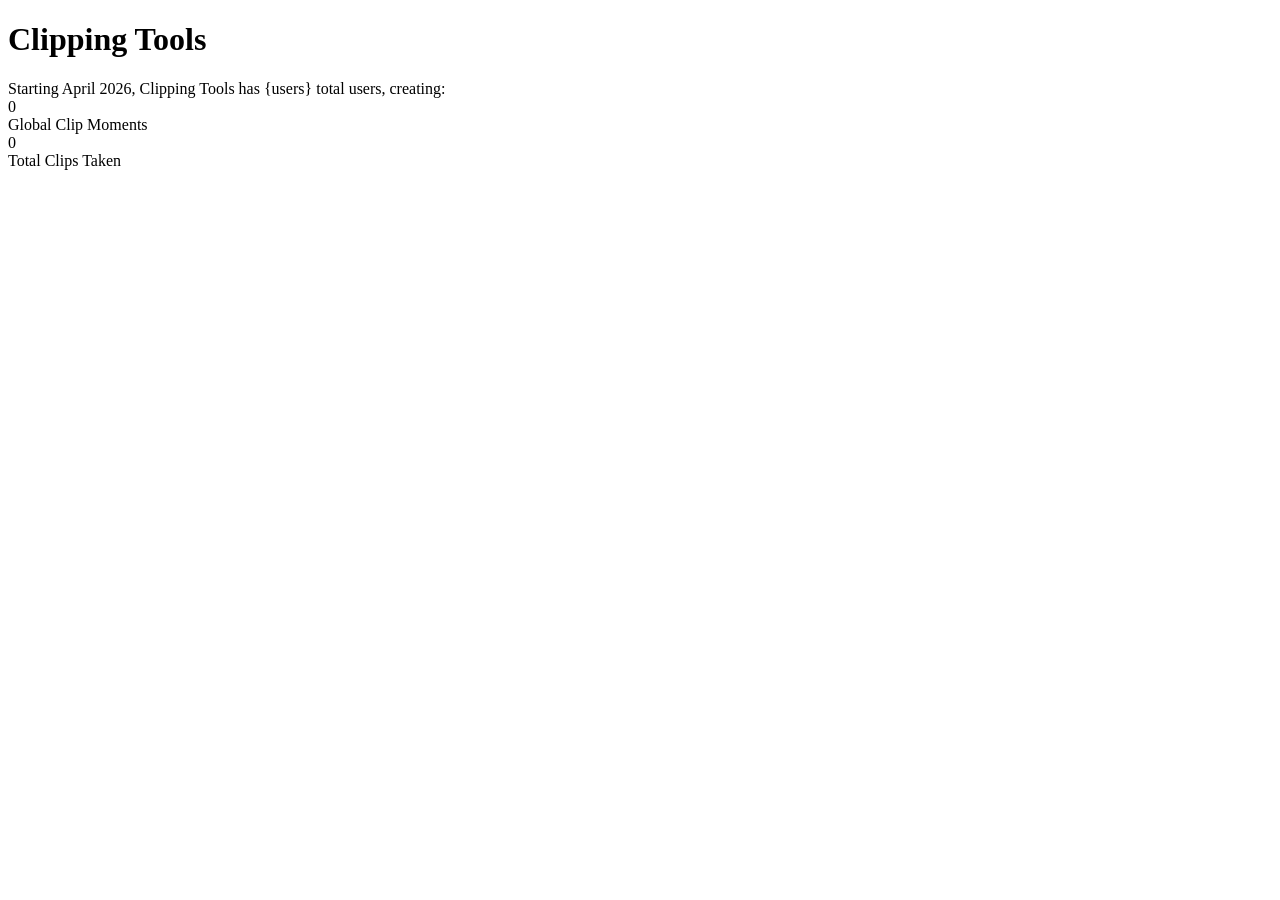
==== Servers/backend/html/index.html @ d750c16b "basic website implementation" ====
﻿<!DOCTYPE html>
<html lang="en">
<head>
    <meta charset="UTF-8">
    <meta name="viewport" content="width=device-width, initial-scale=1.0">
    <title>Clipping Tools - Statistics</title>
    <link rel="stylesheet" href="/style.css">
</head>
<body>
    <h1>Clipping Tools</h1>
    <div class="subtitle">Starting April 2026, Clipping Tools has <span id="stats-users">{users}</span> total users, creating:</div>

    <div class="stats-container">
        <div class="stat-box">
            <div class="stat-number" id="stats-sent">0</div>
            <div class="stat-label">Global Clip Moments</div>
        </div>

        <div class="stat-box">
            <div class="stat-number" id="stats-received">0</div>
            <div class="stat-label">Total Clips Taken</div>
        </div>
    </div>

    <script>
        const wsUrl = '/*WS_URL*/';
    </script>
    <script src="/script.js"></script>
</body>
</html>
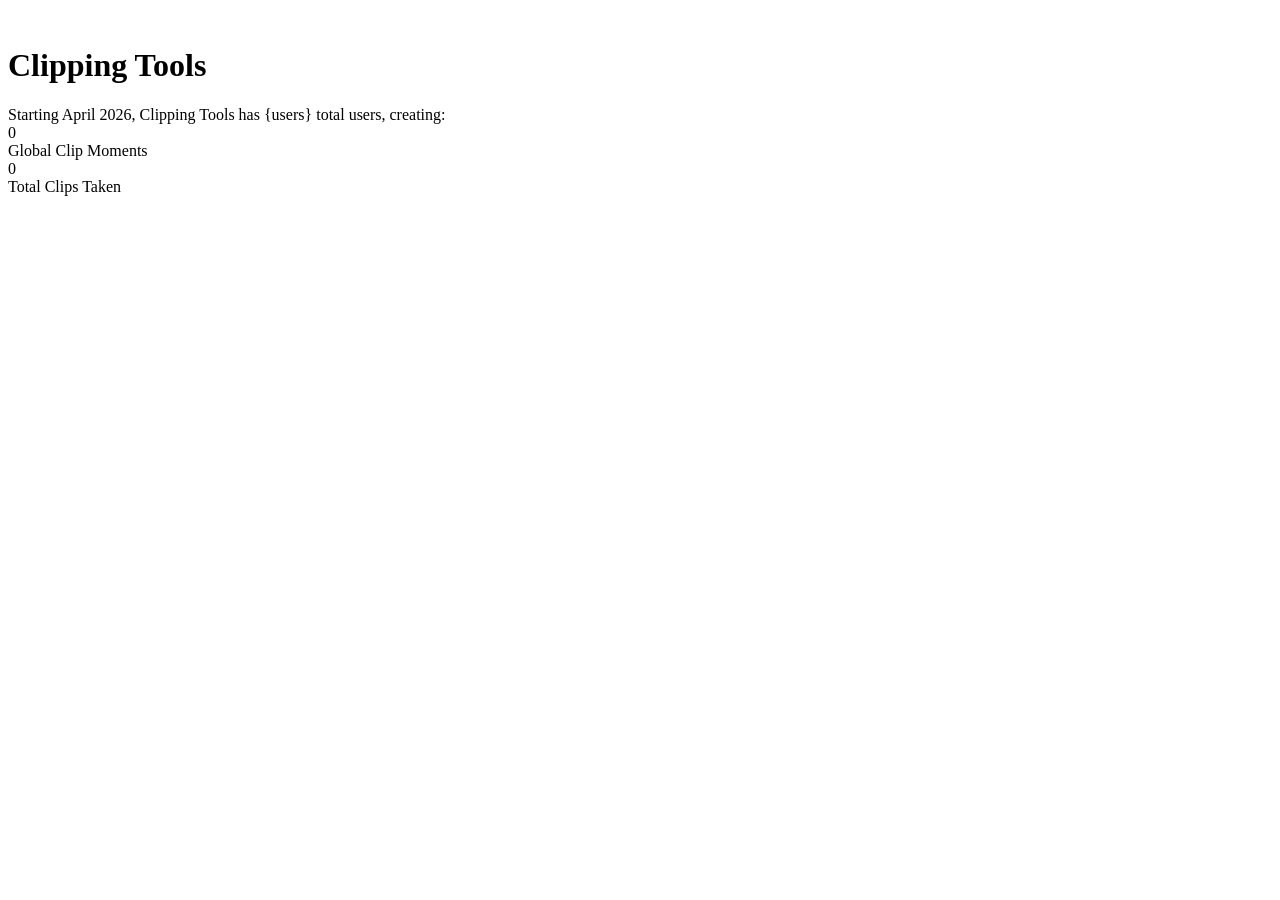
==== commit 69e0de67: "website login with settings access" ====
--- a/Servers/backend/html/index.html
+++ b/Servers/backend/html/index.html
@@ -7,18 +7,53 @@
     <link rel="stylesheet" href="/style.css">
 </head>
 <body>
-    <h1>Clipping Tools</h1>
-    <div class="subtitle">Starting April 2026, Clipping Tools has <span id="stats-users">{users}</span> total users, creating:</div>
+    <div class="header">
+        <img id="profile-btn" class="discord-icon" src="https://cdn.discordapp.com/embed/avatars/0.png" alt="" title="Login / Settings">
+    </div>
 
-    <div class="stats-container">
-        <div class="stat-box">
-            <div class="stat-number" id="stats-sent">0</div>
-            <div class="stat-label">Global Clip Moments</div>
+    <div id="main-content">
+        <h1>Clipping Tools</h1>
+        <div class="subtitle">Starting April 2026, Clipping Tools has <span id="stats-users">{users}</span> total users, creating:</div>
+
+        <div class="stats-container">
+            <div class="stat-box">
+                <div class="stat-number" id="stats-sent">0</div>
+                <div class="stat-label">Global Clip Moments</div>
+            </div>
+
+            <div class="stat-box">
+                <div class="stat-number" id="stats-received">0</div>
+                <div class="stat-label">Total Clips Taken</div>
+            </div>
         </div>
+    </div>
 
-        <div class="stat-box">
-            <div class="stat-number" id="stats-received">0</div>
-            <div class="stat-label">Total Clips Taken</div>
+    <div id="settings-content" style="display: none;">
+        <h1>Settings</h1>
+        <div class="settings-box">
+            <div class="setting-row">
+                <span>Lock App Linking</span>
+                <label class="switch">
+                    <input type="checkbox" id="lock-toggle">
+                    <span class="slider round"></span>
+                </label>
+            </div>
+
+            <h3>Verified Apps</h3>
+            <div id="uuid-list" class="uuid-list"></div>
+
+            <button id="reset-all-btn" class="danger-btn">Reset All App UUIDs</button>
+            <button id="logout-btn" class="logout-btn">Logout</button>
+        </div>
+    </div>
+
+    <div id="modal-overlay" class="modal-overlay" style="display: none;">
+        <div class="modal-box">
+            <p id="modal-text"></p>
+            <div class="modal-buttons">
+                <button id="modal-cancel" class="cancel-btn">Cancel</button>
+                <button id="modal-confirm" class="confirm-btn">Confirm</button>
+            </div>
         </div>
     </div>
 
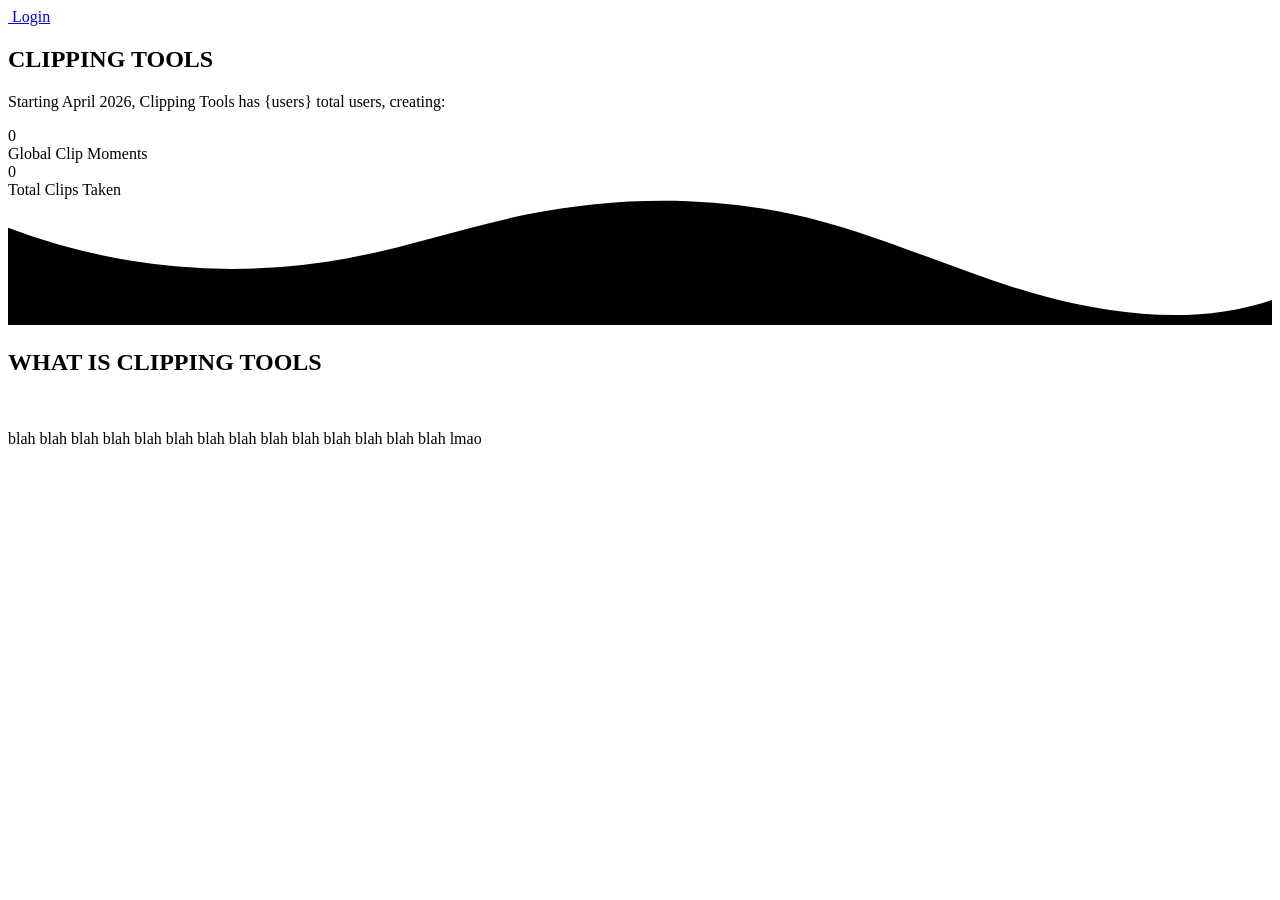
==== commit b50abbaa: "Update core layout of page" ====
--- a/Servers/backend/html/index.html
+++ b/Servers/backend/html/index.html
@@ -3,32 +3,58 @@
 <head>
     <meta charset="UTF-8">
     <meta name="viewport" content="width=device-width, initial-scale=1.0">
-    <title>Clipping Tools - Statistics</title>
-    <link rel="stylesheet" href="/style.css">
+    <title>Clipping Tools</title>
+    <link rel="icon" type="image/x-icon" href="/assets/icons/favicon.ico">
+    <link rel="stylesheet" href="/assets/css/styles.css">
 </head>
 <body>
-    <div class="header">
-        <img id="profile-btn" class="discord-icon" src="https://cdn.discordapp.com/embed/avatars/0.png" alt="" title="Login / Settings">
-    </div>
+    <!-- NAVBAR -->
+    <header>
+        <div class="nav">
+            <a href="/auth/login" id="login-link" class="discord-btn">
+                <img src="/assets/icons/discord-brands-solid-full.svg" alt="" class="discord-icon">
+                <span>Login</span>
+            </a>
+        </div>
+    </header>
+    
+    <section class="top-section">
+        <!-- HERO SECTION -->
+        <div class="hero-section">
+            <h1 class="hero-text">CLIPPING TOOLS</h1>
+        </div>
 
-    <div id="main-content">
-        <h1>Clipping Tools</h1>
-        <div class="subtitle">Starting April 2026, Clipping Tools has <span id="stats-users">{users}</span> total users, creating:</div>
+        <!-- STATS SECTION -->
+        <div class="stats-section">
+            <p>Starting April 2026, Clipping Tools has <span id="stats-users">{users}</span> total users, creating:</p>
+            <div class="stats-grid">
+                <div class="stat-box">
+                    <div class="stat-number" id="stats-sent">0</div>
+                    <div class="stat-label">Global Clip Moments</div>
+                </div>
 
-        <div class="stats-container">
-            <div class="stat-box">
-                <div class="stat-number" id="stats-sent">0</div>
-                <div class="stat-label">Global Clip Moments</div>
-            </div>
-
-            <div class="stat-box">
-                <div class="stat-number" id="stats-received">0</div>
-                <div class="stat-label">Total Clips Taken</div>
+                <div class="stat-box">
+                    <div class="stat-number" id="stats-received">0</div>
+                    <div class="stat-label">Total Clips Taken</div>
+                </div>
             </div>
         </div>
-    </div>
+    </section>
 
-    <div id="settings-content" style="display: none;">
+    <section class="bottom-section">
+        <div class="wave-container">
+            <svg viewBox="0 0 1200 120" preserveAspectRatio="none">
+                <path d="M321.39,56.44c58-10.79,114.16-30.13,172-41.86,82.39-16.72,168.19-17.73,250.45-.39C823.78,31,906.67,72,985.66,92.83c70.05,18.48,146.53,26.09,214.34,3V120H0V27.35A600.21,600.21,0,0,0,321.39,56.44Z" class="shape-fill"></path>
+            </svg>
+        </div>
+
+        <h1>WHAT IS CLIPPING TOOLS</h1>
+        <br>
+        <p>blah blah blah blah blah blah blah blah blah blah blah blah blah blah lmao</p>
+    </section>
+
+    <!-- SETTINGS SECTION-->
+    <!--<div id="settings-content" style="display: none;">
         <h1>Settings</h1>
         <div class="settings-box">
             <div class="setting-row">
@@ -55,11 +81,11 @@
                 <button id="modal-confirm" class="confirm-btn">Confirm</button>
             </div>
         </div>
-    </div>
+    </div>-->
 
     <script>
         const wsUrl = '/*WS_URL*/';
     </script>
-    <script src="/script.js"></script>
+    <script src="/assets/js/main.js"></script>
 </body>
 </html>
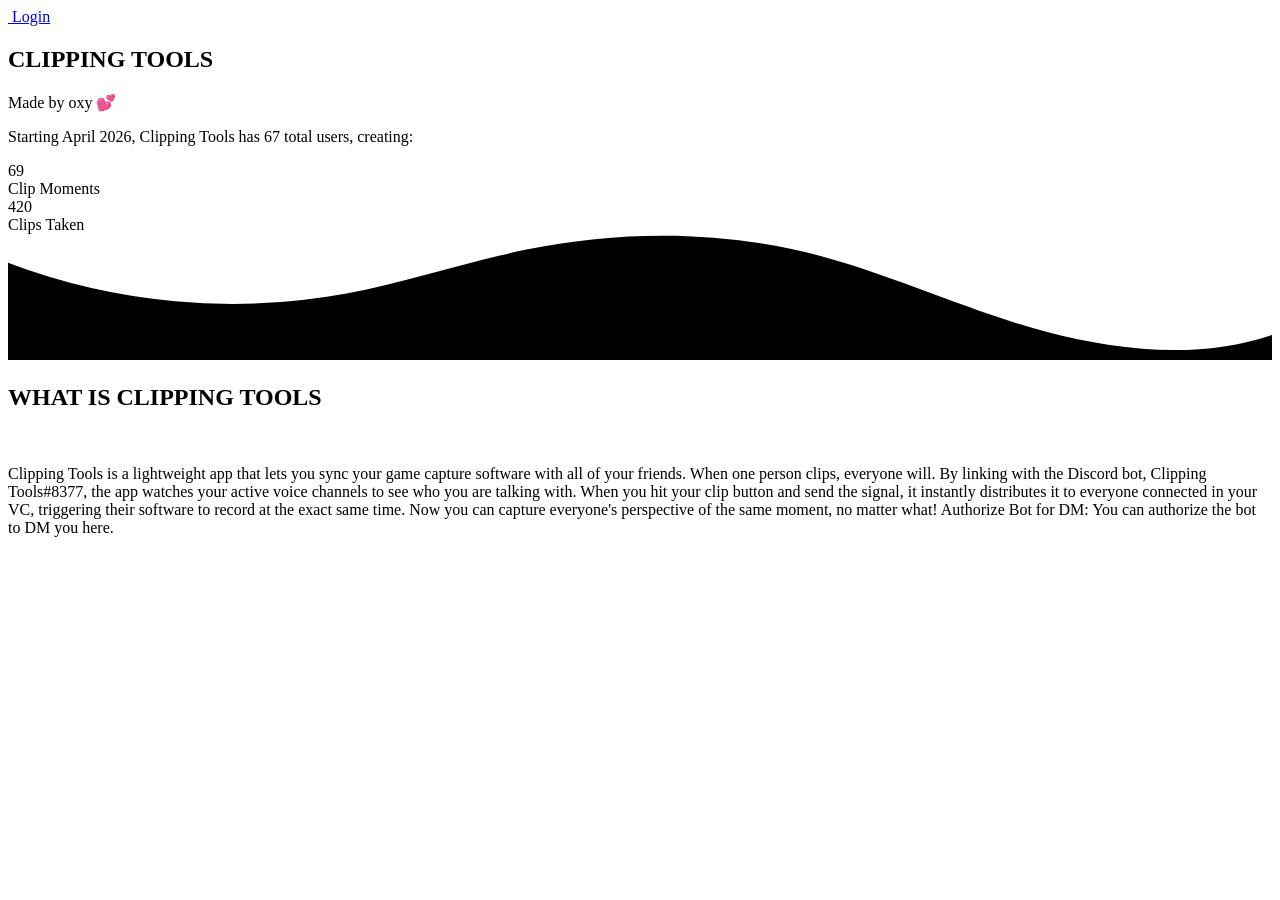
==== commit 183b37cf: "Update: top section html and styling" ====
--- a/Servers/backend/html/index.html
+++ b/Servers/backend/html/index.html
@@ -22,20 +22,21 @@
         <!-- HERO SECTION -->
         <div class="hero-section">
             <h1 class="hero-text">CLIPPING TOOLS</h1>
+            <p class="hero-sub">Made by oxy 💕</p>
         </div>
 
         <!-- STATS SECTION -->
         <div class="stats-section">
-            <p>Starting April 2026, Clipping Tools has <span id="stats-users">{users}</span> total users, creating:</p>
+            <p>Starting April 2026, Clipping Tools has <span id="stats-users">67</span> total users, creating:</p>
             <div class="stats-grid">
                 <div class="stat-box">
-                    <div class="stat-number" id="stats-sent">0</div>
-                    <div class="stat-label">Global Clip Moments</div>
+                    <div class="stat-number" id="stats-sent">69</div>
+                    <div class="stat-label">Clip Moments</div>
                 </div>
 
                 <div class="stat-box">
-                    <div class="stat-number" id="stats-received">0</div>
-                    <div class="stat-label">Total Clips Taken</div>
+                    <div class="stat-number" id="stats-received">420</div>
+                    <div class="stat-label">Clips Taken</div>
                 </div>
             </div>
         </div>
@@ -50,7 +51,9 @@
 
         <h1>WHAT IS CLIPPING TOOLS</h1>
         <br>
-        <p>blah blah blah blah blah blah blah blah blah blah blah blah blah blah lmao</p>
+        <p>Clipping Tools is a lightweight app that lets you sync your game capture software with all of your friends. When one person clips, everyone will.
+
+By linking with the Discord bot, Clipping Tools#8377, the app watches your active voice channels to see who you are talking with. When you hit your clip button and send the signal, it instantly distributes it to everyone connected in your VC, triggering their software to record at the exact same time. Now you can capture everyone's perspective of the same moment, no matter what! Authorize Bot for DM: You can authorize the bot to DM you here.</p>
     </section>
 
     <!-- SETTINGS SECTION-->
@@ -87,5 +90,38 @@
         const wsUrl = '/*WS_URL*/';
     </script>
     <script src="/assets/js/main.js"></script>
+
+    <script>
+        window.addEventListener('scroll', () => {
+            const scrollPct = window.scrollY / (window.innerHeight * 0.7);
+            const topSection = document.querySelector('.top-section');
+
+            // Select all direct children (Hero, Stats, etc.)
+            Array.from(topSection.children).forEach(child => {
+                // Fade out and move up slightly as the user scrolls
+                child.style.opacity = Math.max(0, 1 - (scrollPct * 1.5));
+                child.style.transform = `translateY(${scrollPct * 50}px)`;
+                child.style.filter = `blur(${scrollPct * 2}px)`; // Adds a "disappearing" effect
+            });
+        });
+    </script>
+
+    <script>
+        function animateValue(id, start, end, duration) {
+            const obj = document.getElementById(id);
+            if (!obj) return;
+            
+            let startTimestamp = null;
+            const step = (timestamp) => {
+                if (!startTimestamp) startTimestamp = timestamp;
+                const progress = Math.min((timestamp - startTimestamp) / duration, 1);
+                obj.innerHTML = Math.floor(progress * (end - start) + start);
+                if (progress < 1) {
+                    window.requestAnimationFrame(step);
+                }
+            };
+            window.requestAnimationFrame(step);
+        }
+    </script>
 </body>
 </html>
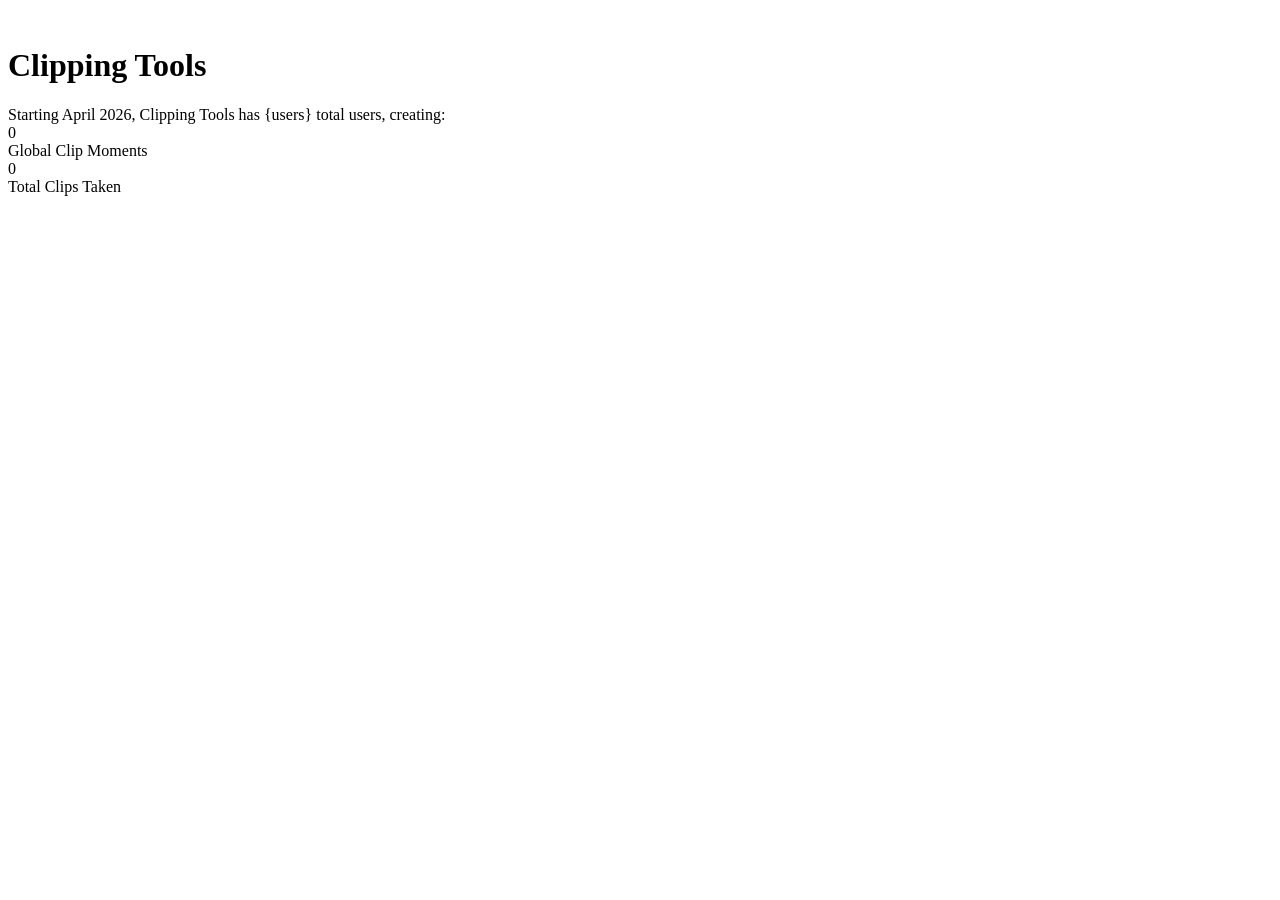
==== commit c2d57ebf: "Merge branch 'master' of https://github.com/probablyoxy/Clipping-Tools" ====
--- a/Servers/backend/html/index.html
+++ b/Servers/backend/html/index.html
@@ -3,61 +3,32 @@
 <head>
     <meta charset="UTF-8">
     <meta name="viewport" content="width=device-width, initial-scale=1.0">
-    <title>Clipping Tools</title>
-    <link rel="icon" type="image/x-icon" href="/assets/icons/favicon.ico">
+    <title>Clipping Tools - Statistics</title>
     <link rel="stylesheet" href="/assets/css/styles.css">
 </head>
 <body>
-    <!-- NAVBAR -->
-    <header>
-        <div class="nav">
-            <a href="/auth/login" id="login-link" class="discord-btn">
-                <img src="/assets/icons/discord-brands-solid-full.svg" alt="" class="discord-icon">
-                <span>Login</span>
-            </a>
-        </div>
-    </header>
-    
-    <section class="top-section">
-        <!-- HERO SECTION -->
-        <div class="hero-section">
-            <h1 class="hero-text">CLIPPING TOOLS</h1>
-            <p class="hero-sub">Made by oxy 💕</p>
-        </div>
+    <div class="header">
+        <img id="profile-btn" class="discord-icon" src="https://cdn.discordapp.com/embed/avatars/0.png" alt="" title="Login / Settings">
+    </div>
 
-        <!-- STATS SECTION -->
-        <div class="stats-section">
-            <p>Starting April 2026, Clipping Tools has <span id="stats-users">67</span> total users, creating:</p>
-            <div class="stats-grid">
-                <div class="stat-box">
-                    <div class="stat-number" id="stats-sent">69</div>
-                    <div class="stat-label">Clip Moments</div>
-                </div>
+    <div id="main-content">
+        <h1>Clipping Tools</h1>
+        <div class="subtitle">Starting April 2026, Clipping Tools has <span id="stats-users">{users}</span> total users, creating:</div>
 
-                <div class="stat-box">
-                    <div class="stat-number" id="stats-received">420</div>
-                    <div class="stat-label">Clips Taken</div>
-                </div>
+        <div class="stats-container">
+            <div class="stat-box">
+                <div class="stat-number" id="stats-sent">0</div>
+                <div class="stat-label">Global Clip Moments</div>
+            </div>
+
+            <div class="stat-box">
+                <div class="stat-number" id="stats-received">0</div>
+                <div class="stat-label">Total Clips Taken</div>
             </div>
         </div>
-    </section>
+    </div>
 
-    <section class="bottom-section">
-        <div class="wave-container">
-            <svg viewBox="0 0 1200 120" preserveAspectRatio="none">
-                <path d="M321.39,56.44c58-10.79,114.16-30.13,172-41.86,82.39-16.72,168.19-17.73,250.45-.39C823.78,31,906.67,72,985.66,92.83c70.05,18.48,146.53,26.09,214.34,3V120H0V27.35A600.21,600.21,0,0,0,321.39,56.44Z" class="shape-fill"></path>
-            </svg>
-        </div>
-
-        <h1>WHAT IS CLIPPING TOOLS</h1>
-        <br>
-        <p>Clipping Tools is a lightweight app that lets you sync your game capture software with all of your friends. When one person clips, everyone will.
-
-By linking with the Discord bot, Clipping Tools#8377, the app watches your active voice channels to see who you are talking with. When you hit your clip button and send the signal, it instantly distributes it to everyone connected in your VC, triggering their software to record at the exact same time. Now you can capture everyone's perspective of the same moment, no matter what! Authorize Bot for DM: You can authorize the bot to DM you here.</p>
-    </section>
-
-    <!-- SETTINGS SECTION-->
-    <!--<div id="settings-content" style="display: none;">
+    <div id="settings-content" style="display: none;">
         <h1>Settings</h1>
         <div class="settings-box">
             <div class="setting-row">
@@ -84,44 +55,11 @@
                 <button id="modal-confirm" class="confirm-btn">Confirm</button>
             </div>
         </div>
-    </div>-->
+    </div>
 
     <script>
         const wsUrl = '/*WS_URL*/';
     </script>
     <script src="/assets/js/main.js"></script>
-
-    <script>
-        window.addEventListener('scroll', () => {
-            const scrollPct = window.scrollY / (window.innerHeight * 0.7);
-            const topSection = document.querySelector('.top-section');
-
-            // Select all direct children (Hero, Stats, etc.)
-            Array.from(topSection.children).forEach(child => {
-                // Fade out and move up slightly as the user scrolls
-                child.style.opacity = Math.max(0, 1 - (scrollPct * 1.5));
-                child.style.transform = `translateY(${scrollPct * 50}px)`;
-                child.style.filter = `blur(${scrollPct * 2}px)`; // Adds a "disappearing" effect
-            });
-        });
-    </script>
-
-    <script>
-        function animateValue(id, start, end, duration) {
-            const obj = document.getElementById(id);
-            if (!obj) return;
-            
-            let startTimestamp = null;
-            const step = (timestamp) => {
-                if (!startTimestamp) startTimestamp = timestamp;
-                const progress = Math.min((timestamp - startTimestamp) / duration, 1);
-                obj.innerHTML = Math.floor(progress * (end - start) + start);
-                if (progress < 1) {
-                    window.requestAnimationFrame(step);
-                }
-            };
-            window.requestAnimationFrame(step);
-        }
-    </script>
 </body>
 </html>
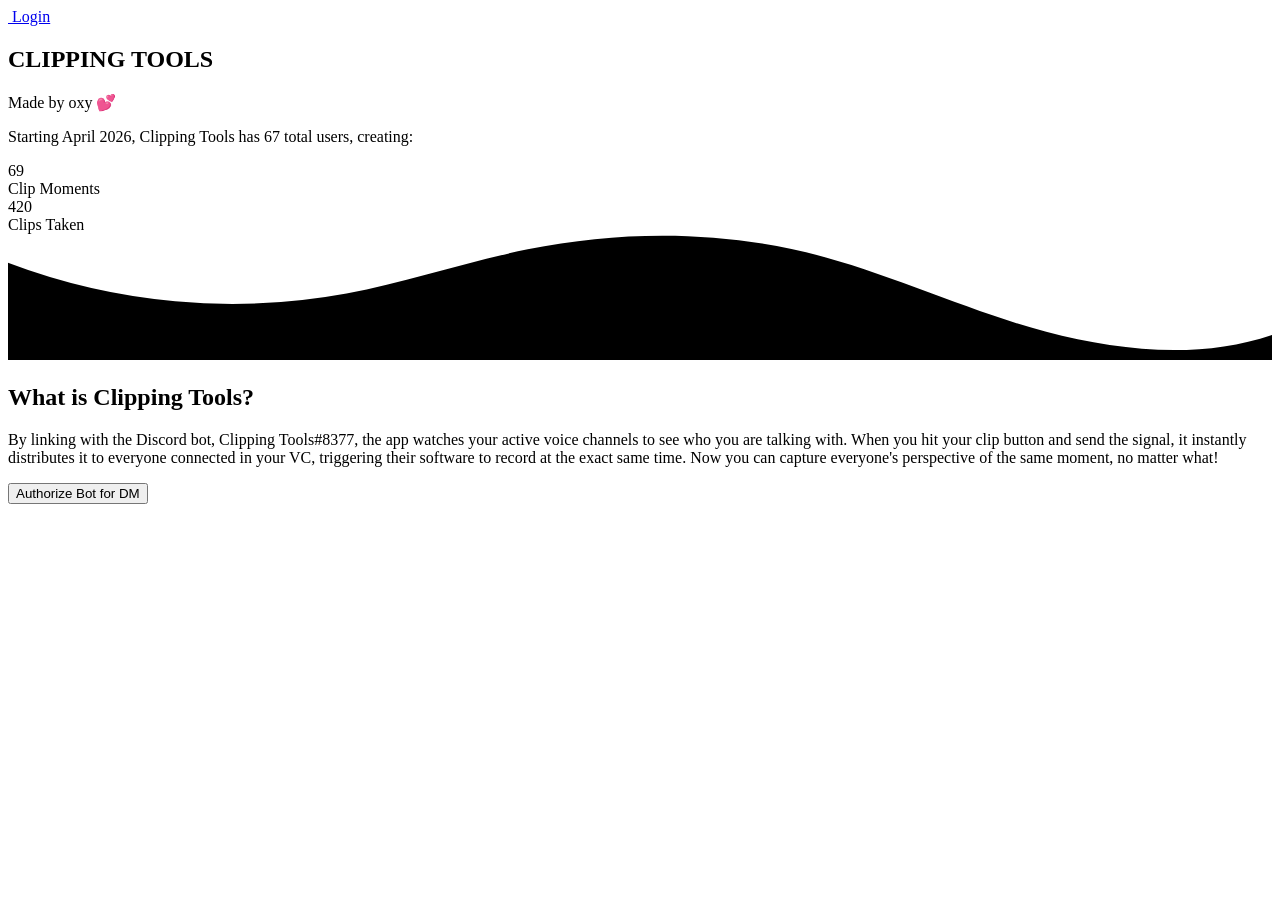
==== commit dd63126e: "Update website" ====
--- a/Servers/backend/html/index.html
+++ b/Servers/backend/html/index.html
@@ -3,32 +3,71 @@
 <head>
     <meta charset="UTF-8">
     <meta name="viewport" content="width=device-width, initial-scale=1.0">
-    <title>Clipping Tools - Statistics</title>
+    <title>Clipping Tools</title>
+    <link rel="icon" type="image/x-icon" href="/assets/icons/favicon.ico">
     <link rel="stylesheet" href="/assets/css/styles.css">
 </head>
 <body>
-    <div class="header">
-        <img id="profile-btn" class="discord-icon" src="https://cdn.discordapp.com/embed/avatars/0.png" alt="" title="Login / Settings">
-    </div>
+    <!-- NAVBAR -->
+    <header>
+        <div class="nav">
+            <a href="/auth/login" id="login-link" class="discord-btn">
+                <img src="/assets/icons/discord-brands-solid-full.svg" alt="" class="discord-icon">
+                <span>Login</span>
+            </a>
+        </div>
+    </header>
+    
+    <section class="top-section">
+        <!-- HERO SECTION -->
+        <div class="hero-section">
+            <h1 class="hero-text">CLIPPING TOOLS</h1>
+            <p class="hero-sub">Made by oxy 💕</p>
+        </div>
 
-    <div id="main-content">
-        <h1>Clipping Tools</h1>
-        <div class="subtitle">Starting April 2026, Clipping Tools has <span id="stats-users">{users}</span> total users, creating:</div>
+        <!-- STATS SECTION -->
+        <div class="stats-section">
+            <p>Starting April 2026, Clipping Tools has <span id="stats-users">67</span> total users, creating:</p>
+            <div class="stats-grid">
+                <div class="stat-box">
+                    <div class="stat-number" id="stats-sent">69</div>
+                    <div class="stat-label">Clip Moments</div>
+                </div>
 
-        <div class="stats-container">
-            <div class="stat-box">
-                <div class="stat-number" id="stats-sent">0</div>
-                <div class="stat-label">Global Clip Moments</div>
+                <div class="stat-box">
+                    <div class="stat-number" id="stats-received">420</div>
+                    <div class="stat-label">Clips Taken</div>
+                </div>
+            </div>
+        </div>
+    </section>
+
+    <section class="bottom-section">
+        <div class="wave-container">
+            <svg viewBox="0 0 1200 120" preserveAspectRatio="none">
+                <path class="shape-fill" d="M321.39,56.44c58-10.79,114.16-30.13,172-41.86,82.39-16.72,168.19-17.73,250.45-.39C823.78,31,906.67,72,985.66,92.83c70.05,18.48,146.53,26.09,214.34,3V120H0V27.35A600.21,600.21,0,0,0,321.39,56.44Z"></path>
+                </svg>
+        </div>
+
+        <div class="content-wrapper">
+            <div class="intro-header">
+                <h2 class="neon-title">What is Clipping Tools?</h2>
+                <p class="intro-text">
+                    By linking with the Discord bot, Clipping Tools#8377, the app watches your active voice channels to see who you are talking with. When you hit your clip button and send the signal, it instantly distributes it to everyone connected in your VC, triggering their software to record at the exact same time. Now you can capture everyone's perspective of the same moment, no matter what!
+                </p>
             </div>
 
-            <div class="stat-box">
-                <div class="stat-number" id="stats-received">0</div>
-                <div class="stat-label">Total Clips Taken</div>
+            <div class="cta-container">
+                <button class="discord-btn cta-large">
+                    <div class="discord-icon" style="background-color: white; mask: url('/assets/icons/discord-brands-solid-full.svg') no-repeat center;"></div>
+                    Authorize Bot for DM
+                </button>
             </div>
         </div>
-    </div>
+    </section>
 
-    <div id="settings-content" style="display: none;">
+    <!-- SETTINGS SECTION-->
+    <!--<div id="settings-content" style="display: none;">
         <h1>Settings</h1>
         <div class="settings-box">
             <div class="setting-row">
@@ -55,11 +94,44 @@
                 <button id="modal-confirm" class="confirm-btn">Confirm</button>
             </div>
         </div>
-    </div>
+    </div>-->
 
     <script>
         const wsUrl = '/*WS_URL*/';
     </script>
     <script src="/assets/js/main.js"></script>
+
+    <script>
+        window.addEventListener('scroll', () => {
+            const scrollPct = window.scrollY / (window.innerHeight * 0.7);
+            const topSection = document.querySelector('.top-section');
+
+            // Select all direct children (Hero, Stats, etc.)
+            Array.from(topSection.children).forEach(child => {
+                // Fade out and move up slightly as the user scrolls
+                child.style.opacity = Math.max(0, 1 - (scrollPct * 1.5));
+                child.style.transform = `translateY(${scrollPct * 50}px)`;
+                child.style.filter = `blur(${scrollPct * 2}px)`; // Adds a "disappearing" effect
+            });
+        });
+    </script>
+
+    <script>
+        function animateValue(id, start, end, duration) {
+            const obj = document.getElementById(id);
+            if (!obj) return;
+            
+            let startTimestamp = null;
+            const step = (timestamp) => {
+                if (!startTimestamp) startTimestamp = timestamp;
+                const progress = Math.min((timestamp - startTimestamp) / duration, 1);
+                obj.innerHTML = Math.floor(progress * (end - start) + start);
+                if (progress < 1) {
+                    window.requestAnimationFrame(step);
+                }
+            };
+            window.requestAnimationFrame(step);
+        }
+    </script>
 </body>
 </html>
